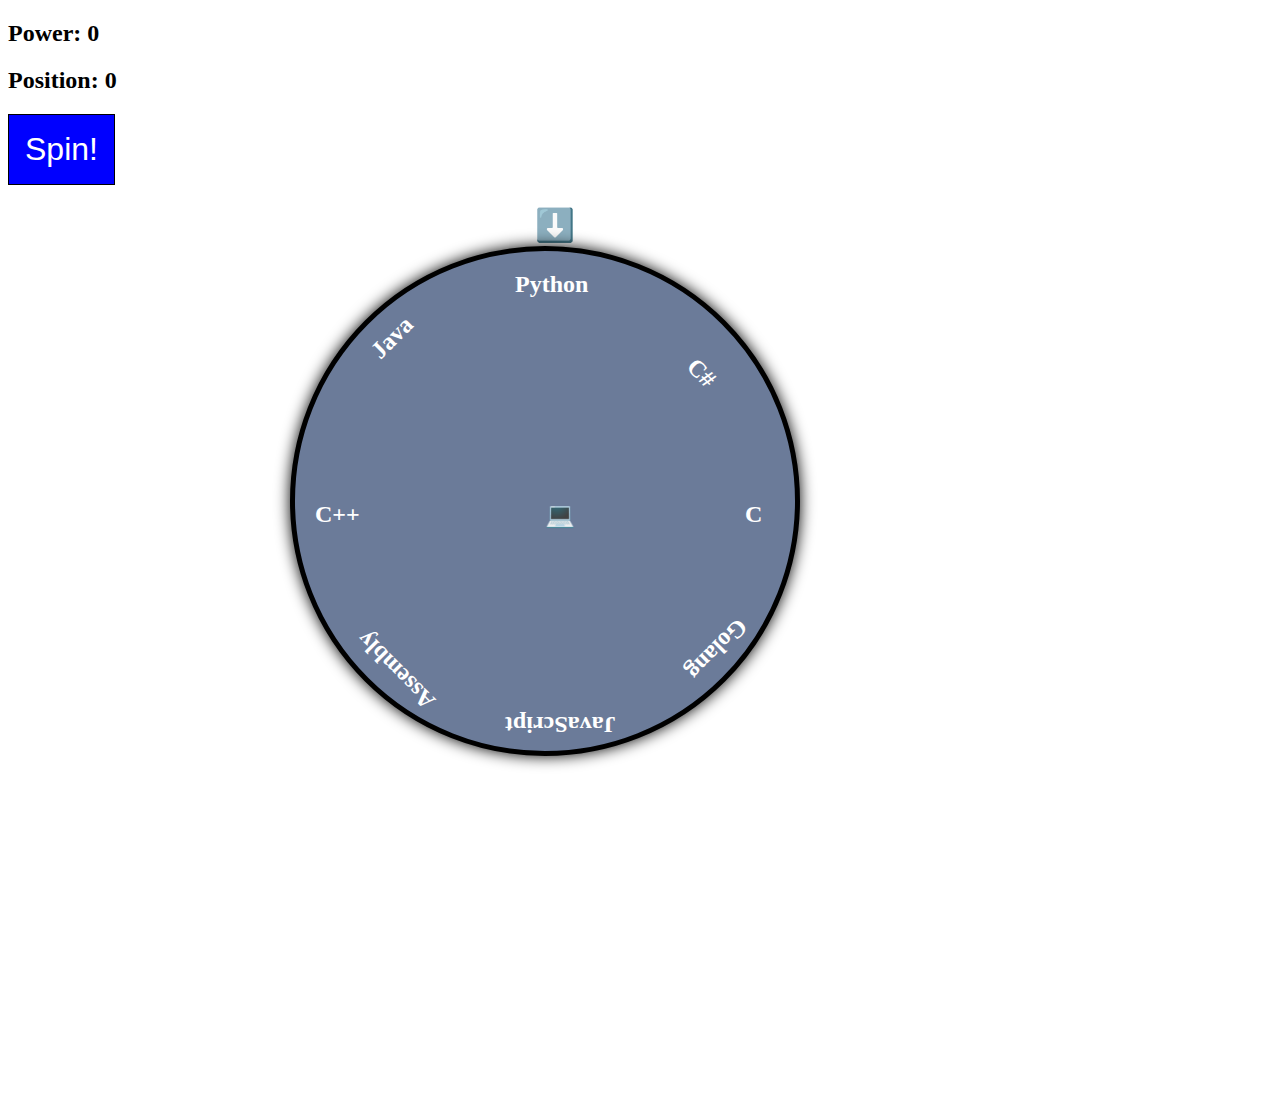
==== spinner.html @ 49ce4409 "a simple css and vanilla javascript wheel spinny thing" ====
<!DOCTYPE html>
<html lang="en">
<head>
  <meta charset="UTF-8">
  <meta name="viewport" content="width=device-width, initial-scale=1.0">
  <meta http-equiv="X-UA-Compatible" content="ie=edge">
  <link rel="stylesheet" href="style.css">
  <title>Document</title>
</head>
<body>
  <h2 id="power">Power: 0</h2>
  <h2 id="pos">Position: 0</h2>

  <button type="button" class="spin-button" id="spin-button">Spin!</button>
  <h1 id="winner"></h1>
  <div id="spinner-container">

      <div id="marker">⬇️</div>
      <div id="spinner">
        <h2 class="spinner-item">💻</h2>
        <h2 class="spinner-item" id="item-one">C#</h2>
        <h2 class="spinner-item" id="item-two">C</h2>
        <h2 class="spinner-item" id="item-three">Golang</h2>
        <h2 class="spinner-item" id="item-four">JavaScript</h2>
        <h2 class="spinner-item" id="item-five">Assembly</h2> 
        <h2 class="spinner-item" id="item-six">C++</h2> 
        <h2 class="spinner-item" id="item-seven">Java</h2> 
        <h2 class="spinner-item" id="item-eight">Python</h2>         
      </div>
  </div>
  <script src="spinner.js"></script>
</body>
</html>
---- style.css ----
:root {
    --spinner-diameter: 500px;
}

#spinner-container {
    width: 700px;
    /* height: 700px; */
    height: 100vh;
    margin: 0 auto;
    
}

#spinner {
    width: var(--spinner-diameter);
    height: var(--spinner-diameter);
    border-radius: 50%;
    border: solid 5px #000;
    background-color: #6b7b99;
    text-align: center;
    box-shadow: 0 0 15px #000;
    /* background-image: url('pacman.png');
    background-size: contain;
    background-color: black; */

    position: relative;
}

#marker {
    font-size: 2rem;
    color: #00F;
    margin-left: 35%;
    width: 30px;
    height: 40px;
}

.spinner-item {
    position: absolute;
    margin-left: 50%;
    margin-top: 50%;
    color: white;
}

.spin-button {
    background-color: #00F;
    border: solid 1px #000;
    color: white;
    font-size: 2rem;
    padding: 1rem;
}



#item-one {
    transform: rotate(45deg) translateY(-200px);
}

#item-two {
    transform: translateX(200px);
}

#item-three {
    transform: rotate(135deg) translateY(-190px) ;
}

#item-four {
    transform: rotate(180deg) translate(40px,-210px) ;
}

#item-five {
    transform: rotate(225deg) translate(30px,-250px) ;
}

#item-six {
    transform: translateX(-230px) ;
}

#item-seven {
    transform: rotate(-45deg) translateY(-250px);
}

#item-eight {
    transform: translate(-30px, -230px);

}
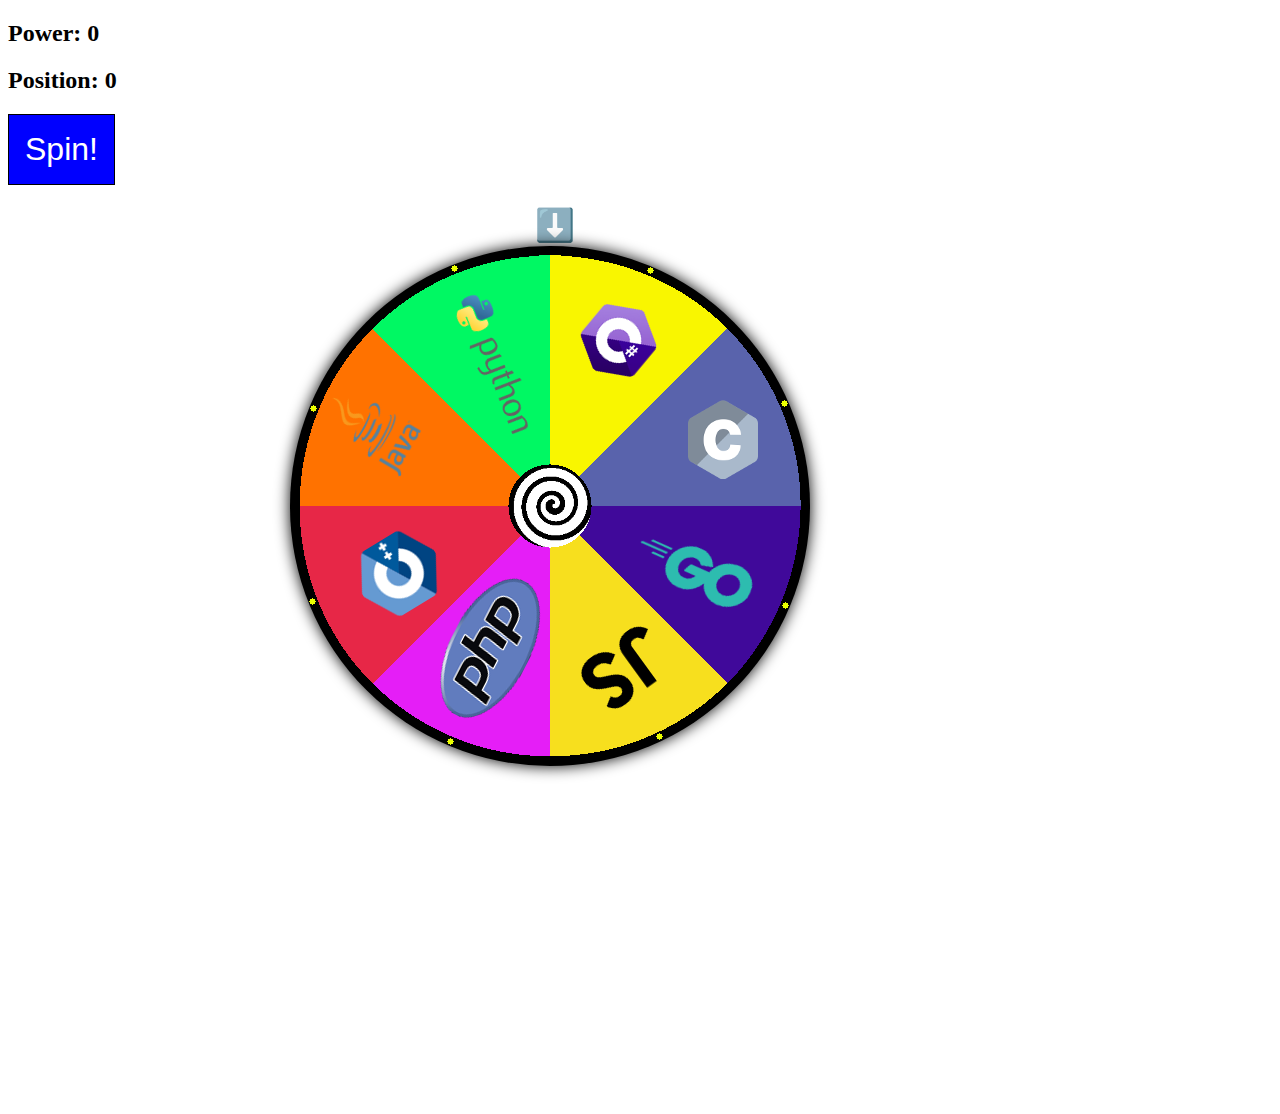
==== commit fd95ff57: "new image" ====
--- a/spinner.html
+++ b/spinner.html
@@ -17,15 +17,15 @@
 
       <div id="marker">⬇️</div>
       <div id="spinner">
-        <h2 class="spinner-item">💻</h2>
+        <!-- <h2 class="spinner-item">💻</h2>
         <h2 class="spinner-item" id="item-one">C#</h2>
         <h2 class="spinner-item" id="item-two">C</h2>
         <h2 class="spinner-item" id="item-three">Golang</h2>
         <h2 class="spinner-item" id="item-four">JavaScript</h2>
-        <h2 class="spinner-item" id="item-five">Assembly</h2> 
+        <h2 class="spinner-item" id="item-five">PHP</h2> 
         <h2 class="spinner-item" id="item-six">C++</h2> 
         <h2 class="spinner-item" id="item-seven">Java</h2> 
-        <h2 class="spinner-item" id="item-eight">Python</h2>         
+        <h2 class="spinner-item" id="item-eight">Python</h2>          -->
       </div>
   </div>
   <script src="spinner.js"></script>
--- a/style.css
+++ b/style.css
@@ -1,5 +1,5 @@
 :root {
-    --spinner-diameter: 500px;
+    --spinner-diameter: 520px;
 }
 
 #spinner-container {
@@ -13,14 +13,13 @@
 #spinner {
     width: var(--spinner-diameter);
     height: var(--spinner-diameter);
-    border-radius: 50%;
-    border: solid 5px #000;
-    background-color: #6b7b99;
+    border-radius: 50%;    
+    background-color: #e1f012;
     text-align: center;
     box-shadow: 0 0 15px #000;
-    /* background-image: url('pacman.png');
-    background-size: contain;
-    background-color: black; */
+    background-image: url('spinner.png');
+    background-position: center;
+    background-color: black; 
 
     position: relative;
 }
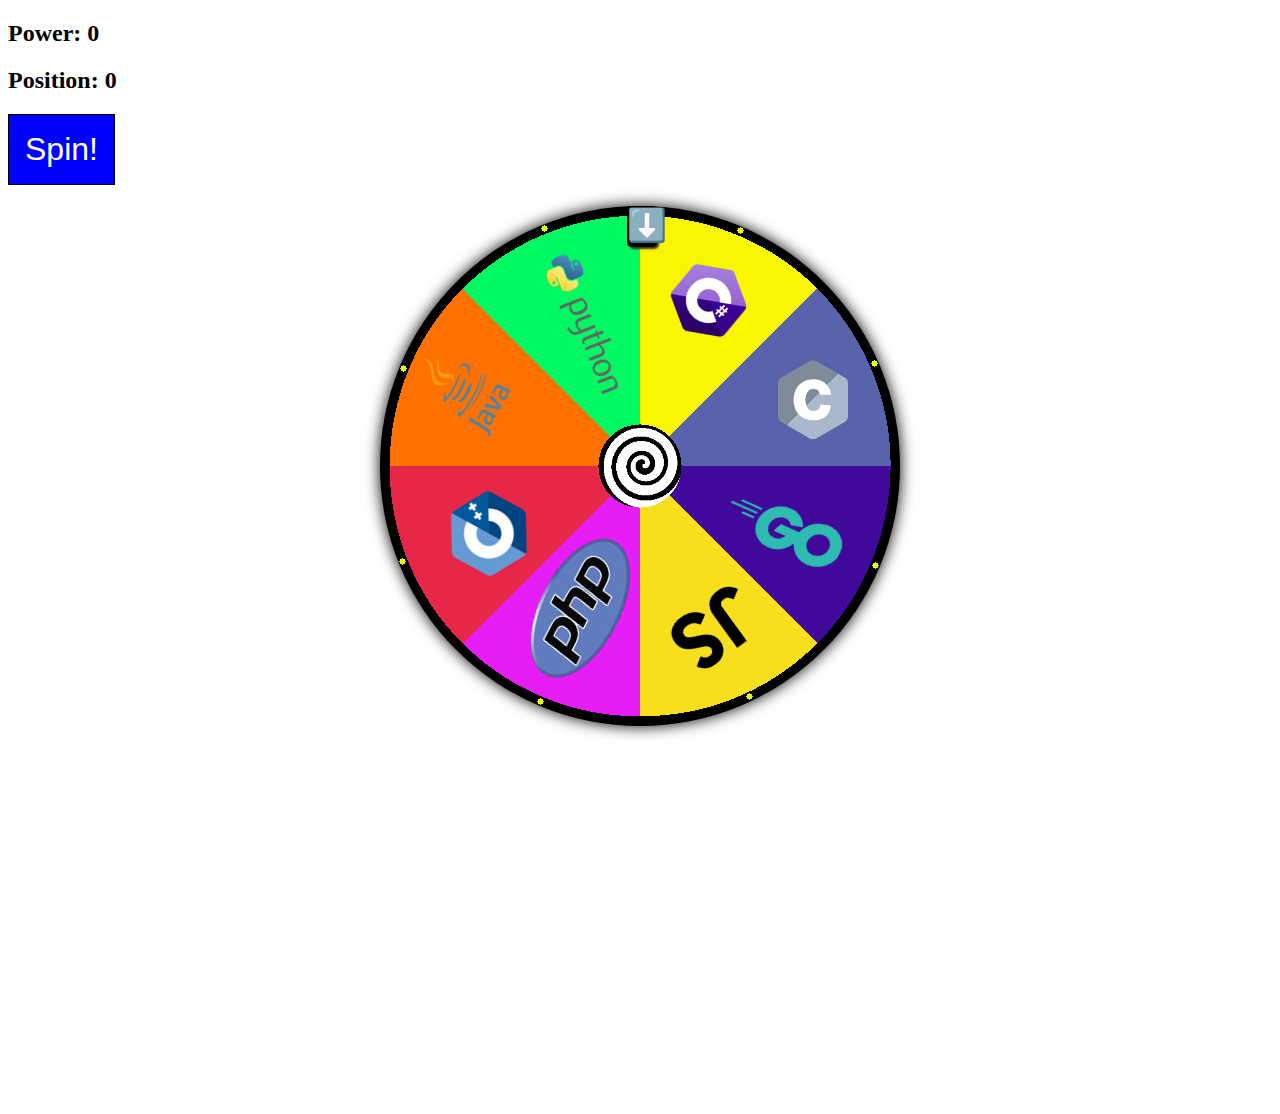
==== commit 2b3a2696: "got rid of text only version" ====
--- a/spinner.html
+++ b/spinner.html
@@ -16,16 +16,7 @@
   <div id="spinner-container">
 
       <div id="marker">⬇️</div>
-      <div id="spinner">
-        <!-- <h2 class="spinner-item">💻</h2>
-        <h2 class="spinner-item" id="item-one">C#</h2>
-        <h2 class="spinner-item" id="item-two">C</h2>
-        <h2 class="spinner-item" id="item-three">Golang</h2>
-        <h2 class="spinner-item" id="item-four">JavaScript</h2>
-        <h2 class="spinner-item" id="item-five">PHP</h2> 
-        <h2 class="spinner-item" id="item-six">C++</h2> 
-        <h2 class="spinner-item" id="item-seven">Java</h2> 
-        <h2 class="spinner-item" id="item-eight">Python</h2>          -->
+      <div id="spinner">         
       </div>
   </div>
   <script src="spinner.js"></script>
--- a/style.css
+++ b/style.css
@@ -7,36 +7,35 @@
     /* height: 700px; */
     height: 100vh;
     margin: 0 auto;
-    
 }
 
 #spinner {
     width: var(--spinner-diameter);
     height: var(--spinner-diameter);
-    border-radius: 50%;    
-    background-color: #e1f012;
+    border-radius: 50%;        
     text-align: center;
     box-shadow: 0 0 15px #000;
     background-image: url('spinner.png');
     background-position: center;
     background-color: black; 
-
+    margin: 0 auto;
     position: relative;
 }
 
 #marker {
     font-size: 2rem;
-    color: #00F;
-    margin-left: 35%;
+    color: white;
+    /* margin-left: 35%; */
+    position: absolute;
+    left: 49%;    
     width: 30px;
     height: 40px;
-}
-
-.spinner-item {
-    position: absolute;
-    margin-left: 50%;
-    margin-top: 50%;
-    color: white;
+    z-index: 10;
+    box-shadow: 2px 2px 2px #333;
+    border-bottom: solid 1px #000;
+    border-radius: 5px;
+    background-color: #000;
+    text-align: center;
 }
 
 .spin-button {
@@ -45,39 +44,4 @@
     color: white;
     font-size: 2rem;
     padding: 1rem;
-}
-
-
-
-#item-one {
-    transform: rotate(45deg) translateY(-200px);
-}
-
-#item-two {
-    transform: translateX(200px);
-}
-
-#item-three {
-    transform: rotate(135deg) translateY(-190px) ;
-}
-
-#item-four {
-    transform: rotate(180deg) translate(40px,-210px) ;
-}
-
-#item-five {
-    transform: rotate(225deg) translate(30px,-250px) ;
-}
-
-#item-six {
-    transform: translateX(-230px) ;
-}
-
-#item-seven {
-    transform: rotate(-45deg) translateY(-250px);
-}
-
-#item-eight {
-    transform: translate(-30px, -230px);
-
 }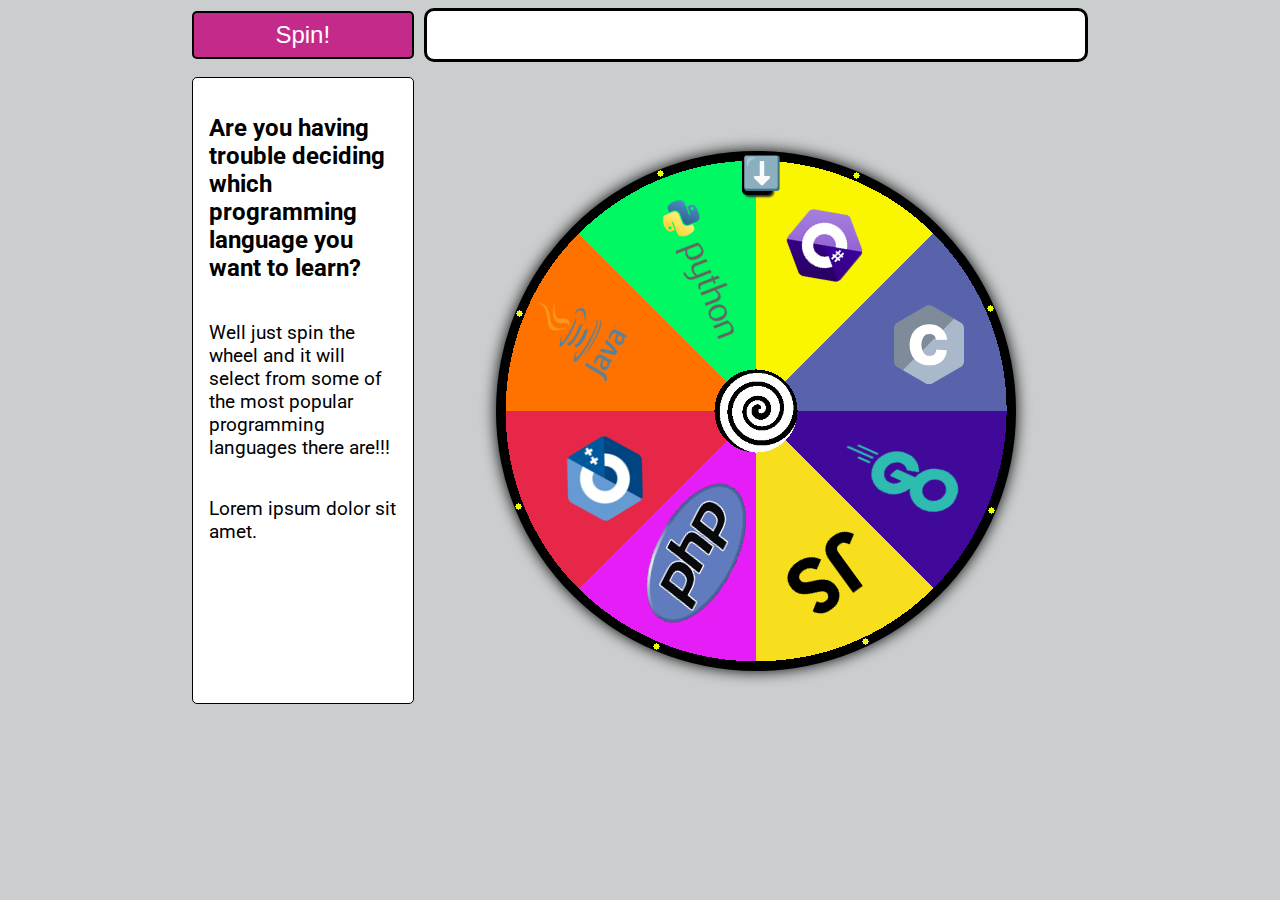
==== commit 1ea19677: "layout" ====
--- a/spinner.html
+++ b/spinner.html
@@ -4,20 +4,39 @@
   <meta charset="UTF-8">
   <meta name="viewport" content="width=device-width, initial-scale=1.0">
   <meta http-equiv="X-UA-Compatible" content="ie=edge">
+  <link href="https://fonts.googleapis.com/css?family=Roboto" rel="stylesheet">
   <link rel="stylesheet" href="style.css">
   <title>Document</title>
 </head>
-<body>
-  <h2 id="power">Power: 0</h2>
-  <h2 id="pos">Position: 0</h2>
+<body>  
 
-  <button type="button" class="spin-button" id="spin-button">Spin!</button>
-  <h1 id="winner"></h1>
-  <div id="spinner-container">
+  <div id="main-container">
+    
+    <div id="button-container">
+      <button type="button" class="spin-button" id="spin-button">Spin!</button>
+    </div>
 
-      <div id="marker">⬇️</div>
-      <div id="spinner">         
-      </div>
+    <div id="winner-container">
+      <h1 id="winner"></h1>
+    </div>
+
+    <div id="about">
+      <h2>Are you having trouble deciding which programming language you want to learn?</h2>
+      <p>        
+        Well just spin the wheel and it will select from some of the most popular 
+        programming languages there are!!!
+      </p>
+
+      <p id="helpful-info">
+        Lorem ipsum dolor sit amet.
+      </p>
+    </div>
+    <div id="spinner-container">
+        <div id="marker">⬇️</div>
+        <div id="spinner">         
+        </div>
+    </div>
+
   </div>
   <script src="spinner.js"></script>
 </body>
--- a/style.css
+++ b/style.css
@@ -1,15 +1,47 @@
 :root {
     --spinner-diameter: 520px;
 }
+body {
+    background-color: #cbcecf;    
+    font-family: 'Roboto';
+}
+
+#main-container {
+    width: 70vw;
+    margin: 0 auto;
+    display: grid;
+    grid-template-columns: 1fr 3fr;
+    align-items: center;
+    
+    grid-column-gap: 10px;
+    grid-row-gap: 2rem;
+
+}
 
 #spinner-container {
-    width: 700px;
-    /* height: 700px; */
-    height: 100vh;
-    margin: 0 auto;
+    /* width: 700px;        */
+    /* margin: 0 auto; */
+    /* grid-column-start: 1;
+    grid-column-end: 3; */
+}
+
+#winner-container {
+    
+    height: 2rem;
+    /* margin-bottom: 1rem; */
+    border: solid 3px #000;
+    
+    background-color: white;
+    border-radius: 10px;
+    padding: .5rem .5rem;
+}
+
+#winner-container h1 {
+    margin: 0;
 }
 
 #spinner {
+    
     width: var(--spinner-diameter);
     height: var(--spinner-diameter);
     border-radius: 50%;        
@@ -18,7 +50,7 @@
     background-image: url('spinner.png');
     background-position: center;
     background-color: black; 
-    margin: 0 auto;
+    margin: 1rem auto;
     position: relative;
 }
 
@@ -26,8 +58,9 @@
     font-size: 2rem;
     color: white;
     /* margin-left: 35%; */
-    position: absolute;
-    left: 49%;    
+    position: relative;
+    left: 48%;  
+    top: 60px; 
     width: 30px;
     height: 40px;
     z-index: 10;
@@ -38,10 +71,61 @@
     text-align: center;
 }
 
+#about {
+    display: flex;
+    flex-direction: column;
+    align-items: flex-start;
+    border: solid 1px #000;
+    height: 100%;
+    padding: 1rem;
+    background-color: white;
+    border-radius: 5px;
+}
+
+#about p {
+    font-size: 1.2rem;
+}
+
+#button-container {
+    height: 3.0rem;
+    
+    
+}
+
 .spin-button {
-    background-color: #00F;
-    border: solid 1px #000;
+    background-color: #c42a89;
+    border: solid 2px #000;
+    border-radius: 5px;
     color: white;
-    font-size: 2rem;
-    padding: 1rem;
+    font-size: 1.5rem;
+    padding: .5rem;    
+    width: 100%;
+    height: 100%;
+}
+
+@media (max-width: 700px) {
+    #main-container {
+        display: block;
+        width: 100%;        
+    }
+    #winner-container {
+        /* width: 90%; */
+        margin: 1rem auto;        
+    }
+
+    #button-container {
+        /* width: 90%; */
+        margin: 0 auto;               
+        
+    }
+
+    .spin-button {
+        display: block;
+    }
+    
+
+    #marker {
+        left: 47%;
+        display: block;
+    }
 }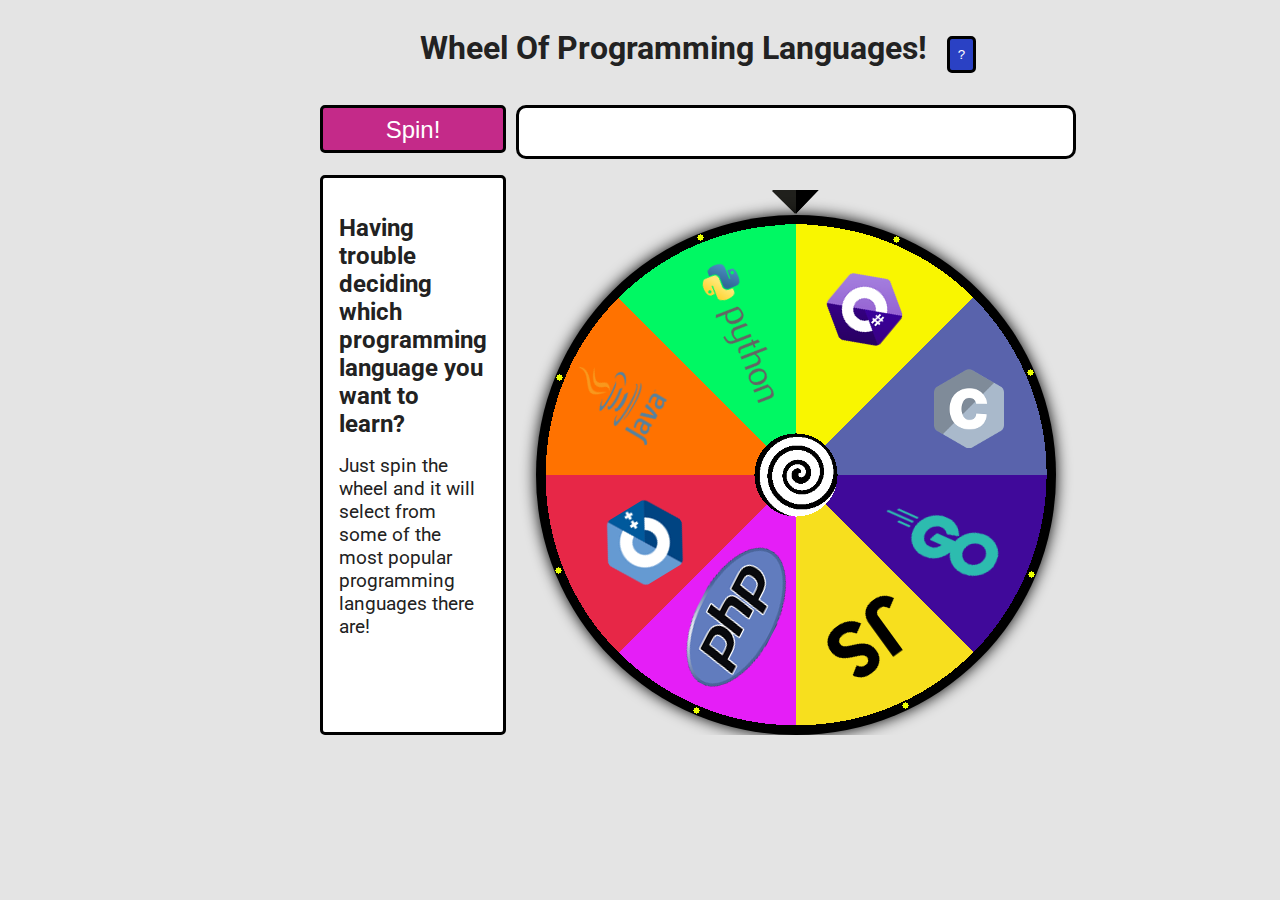
==== commit caef3cb1: "responsive version working" ====
--- a/spinner.html
+++ b/spinner.html
@@ -6,37 +6,53 @@
   <meta http-equiv="X-UA-Compatible" content="ie=edge">
   <link href="https://fonts.googleapis.com/css?family=Roboto" rel="stylesheet">
   <link rel="stylesheet" href="style.css">
-  <title>Document</title>
+  <title>Wheel Of Programming Languages</title>
 </head>
 <body>  
 
   <div id="main-container">
+    <div id="logo">
+      <h1>Wheel Of Programming Languages!</h1>
+      <button type="button" id="about-show-button">?</button>
+    </div>
     
     <div id="button-container">
-      <button type="button" class="spin-button" id="spin-button">Spin!</button>
+        <button type="button" class="spin-button" id="spin-button">Spin!</button>
     </div>
 
     <div id="winner-container">
       <h1 id="winner"></h1>
     </div>
 
+    <div id="info">
+      <h2>Having trouble deciding which programming language you want to learn?</h2>      
+
+      <p id="helpful-info">
+          Just spin the wheel and it will select from some of the most popular 
+          programming languages there are!
+      </p>
+      <a target="_blank" id="language-link" href=""></a>
+    </div>
+    <div id="spinner-container">
+        <div id="spinner"></div>        
+    </div>
+
     <div id="about">
-      <h2>Are you having trouble deciding which programming language you want to learn?</h2>
-      <p>        
-        Well just spin the wheel and it will select from some of the most popular 
-        programming languages there are!!!
+      <h2>About</h2>
+      <p>
+        This is just a silly app written for fun. It is not meant to actually decide a 
+        language for you. Each programming language has its own strengths and weaknesses
+        and you should probably just use the language you enjoy most or the one that is 
+        best for the job!
       </p>
 
-      <p id="helpful-info">
-        Lorem ipsum dolor sit amet.
+      <h2>The Code</h2>
+      <p>
+        This app was created with just plain old JavaScript, html, CSS, and Gimp. You 
+        can view the <a target="_blank" href="https://github.com/tylerd81/wheel-spinny">code repository here</a>.
       </p>
+      <button type="button" id="about-ok-button">Ok</button>
     </div>
-    <div id="spinner-container">
-        <div id="marker">⬇️</div>
-        <div id="spinner">         
-        </div>
-    </div>
-
   </div>
   <script src="spinner.js"></script>
 </body>
--- a/style.css
+++ b/style.css
@@ -1,36 +1,105 @@
 :root {
     --spinner-diameter: 520px;
-}
+    --spinner-diameter-small: 300px;
+}
+
 body {
-    background-color: #cbcecf;    
+    background-color: #e4e4e4;    
     font-family: 'Roboto';
+    color: #222;
+}
+
+a {
+    text-decoration: none;
+    color: #2a41c4;
+}
+
+a:visited {
+    color: #2a41c4;
 }
 
 #main-container {
-    width: 70vw;
+    width: 50vw;    
     margin: 0 auto;
     display: grid;
     grid-template-columns: 1fr 3fr;
-    align-items: center;
-    
     grid-column-gap: 10px;
-    grid-row-gap: 2rem;
-
-}
-
-#spinner-container {
-    /* width: 700px;        */
-    /* margin: 0 auto; */
-    /* grid-column-start: 1;
-    grid-column-end: 3; */
-}
+    grid-row-gap: 1rem;
+
+}
+
+#about {
+    border: solid 3px #000;
+    background-color: white;
+    font-size: 1.2rem;
+    position: absolute;
+    top: 30%;
+    left: 40%;
+    width: 20rem;
+    border-radius: 5px;
+    padding: 1rem;
+    z-index: 5;
+    box-shadow: 5px 5px 5px #222;
+    opacity: 0;
+    transition: opacity 300ms ease-out;
+}
+
+#about h2 {
+    margin: 0;
+}
+
+#about-ok-button {
+    background-color: #c42a89;
+    border: solid 3px #000;
+    border-radius: 5px;
+    color: white;
+    font-size: 1.5rem;
+    padding: .5rem;    
+    width: 100%;
+    height: 100%;
+    outline: none;    
+}
+
+#about-ok-button:active {
+    background-color: #000;;
+}
+
+#logo {
+    grid-column: 1/3;    
+    text-align: center;
+}
+
+#logo h1 {
+    display: inline-block;
+    margin-right: 1rem;
+}
+#about-show-button {
+    background-color: #2a41c4;
+    border: solid 3px #000;
+    border-radius: 5px;
+    color: white;    
+    padding: .5rem;        
+    outline: none;    
+}
+
+#about-show-button:active {
+    background-color: #000;
+}
+
+#spinner-container {    
+    padding: 40px 20px 0 20px;
+    width: 520px;
+    height: 520px;
+    overflow: hidden;
+    background-image: url('images/spinner-bg.png');
+    background-position: center;
+}
+
 
 #winner-container {
-    
+    text-align: center;
     height: 2rem;
-    /* margin-bottom: 1rem; */
-    border: solid 3px #000;
-    
+    border: solid 3px #000;
     background-color: white;
     border-radius: 10px;
     padding: .5rem .5rem;
@@ -40,92 +109,110 @@
     margin: 0;
 }
 
-#spinner {
-    
+#spinner {    
     width: var(--spinner-diameter);
     height: var(--spinner-diameter);
     border-radius: 50%;        
     text-align: center;
     box-shadow: 0 0 15px #000;
-    background-image: url('spinner.png');
+    background-image: url('images/spinner.png');
     background-position: center;
     background-color: black; 
-    margin: 1rem auto;
     position: relative;
-}
-
-#marker {
-    font-size: 2rem;
-    color: white;
-    /* margin-left: 35%; */
-    position: relative;
-    left: 48%;  
-    top: 60px; 
-    width: 30px;
-    height: 40px;
-    z-index: 10;
-    box-shadow: 2px 2px 2px #333;
-    border-bottom: solid 1px #000;
-    border-radius: 5px;
-    background-color: #000;
-    text-align: center;
-}
-
-#about {
+    
+}
+
+#info {
     display: flex;
     flex-direction: column;
     align-items: flex-start;
-    border: solid 1px #000;
-    height: 100%;
+    border: solid 3px #000;
+    /* height: 70vh; */
     padding: 1rem;
     background-color: white;
     border-radius: 5px;
 }
 
-#about p {
+#info h2 {
+    margin-bottom: 1rem;
+}
+#info p {
+    margin-top: 0;
     font-size: 1.2rem;
 }
 
+#helpful-info {
+    color: #222;
+}
 #button-container {
-    height: 3.0rem;
-    
-    
+    height: 3.0rem;    
 }
 
 .spin-button {
     background-color: #c42a89;
-    border: solid 2px #000;
+    border: solid 3px #000;
     border-radius: 5px;
     color: white;
     font-size: 1.5rem;
     padding: .5rem;    
     width: 100%;
     height: 100%;
-}
-
-@media (max-width: 700px) {
+    outline: none;
+}
+
+
+
+@media (max-width: 800px) {
     #main-container {
         display: block;
-        width: 100%;        
+        width: 100%;
+        margin: 0;
     }
     #winner-container {
-        /* width: 90%; */
         margin: 1rem auto;        
+        
     }
 
     #button-container {
-        /* width: 90%; */
-        margin: 0 auto;               
-        
-    }
-
+        margin: 0 auto;    
+    }
+
+    #spinner-container {
+        height: 300px;
+        width: 300px;
+        background-image: url('images/spinner-bg-small.png');   
+        background-repeat: no-repeat;     
+        background-position: top center;
+        padding: 20px 0 0 0;
+        margin: 0 auto ;
+    }
+    #spinner {
+        background-color: transparent;
+        width: var(--spinner-diameter-small);
+        height: var(--spinner-diameter-small);
+        background-image: url('images/spinner-small.png');
+        box-shadow: none;
+        margin: 0;
+    }
+    #info {
+        display: none;
+    }
     .spin-button {
         display: block;
-    }
-    
-
-    #marker {
-        left: 47%;
+    } 
+
+    #about {
+        position: static;
         display: block;
+        opacity: 1;
+        width: 90%;
+        margin: 0 auto;
+        box-shadow: none;
+    }
+    #about button {
+        display: none;
+    }
+    #about-show-button {
+        display: none;
     }
 }